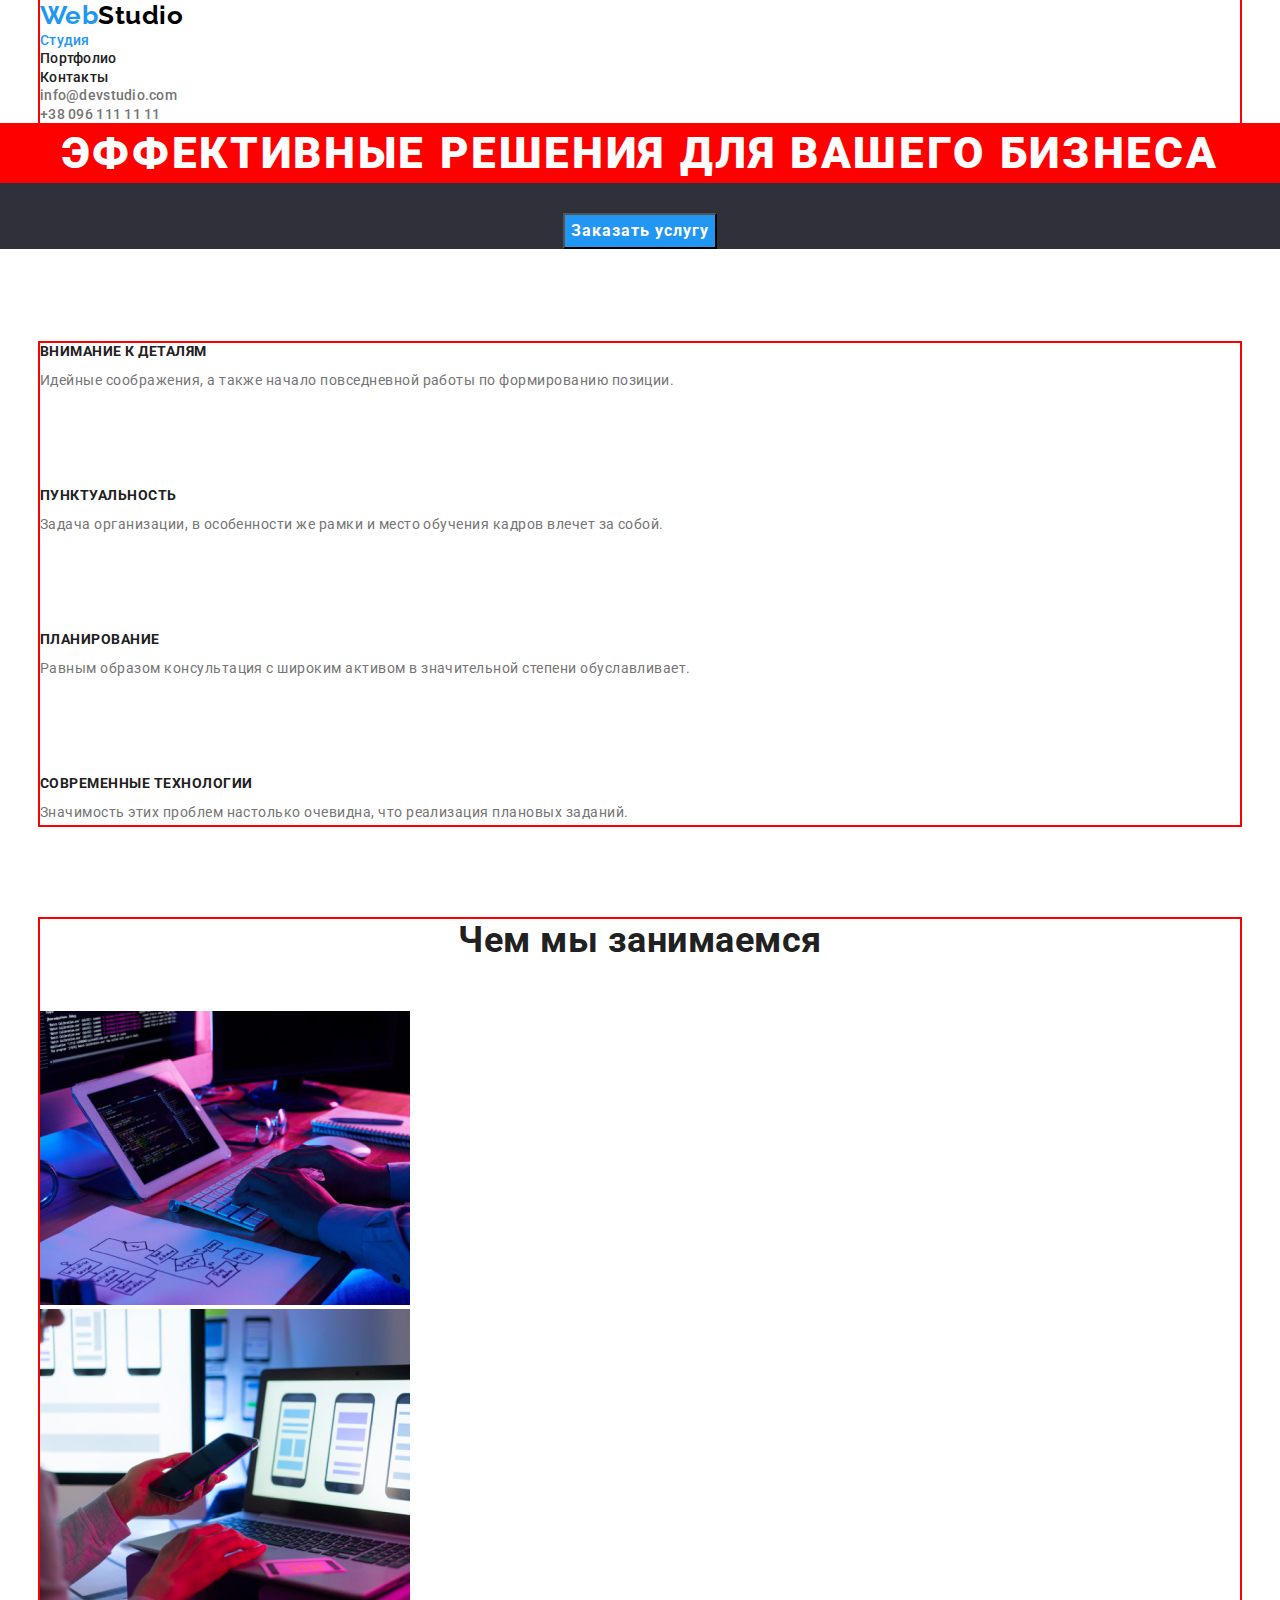
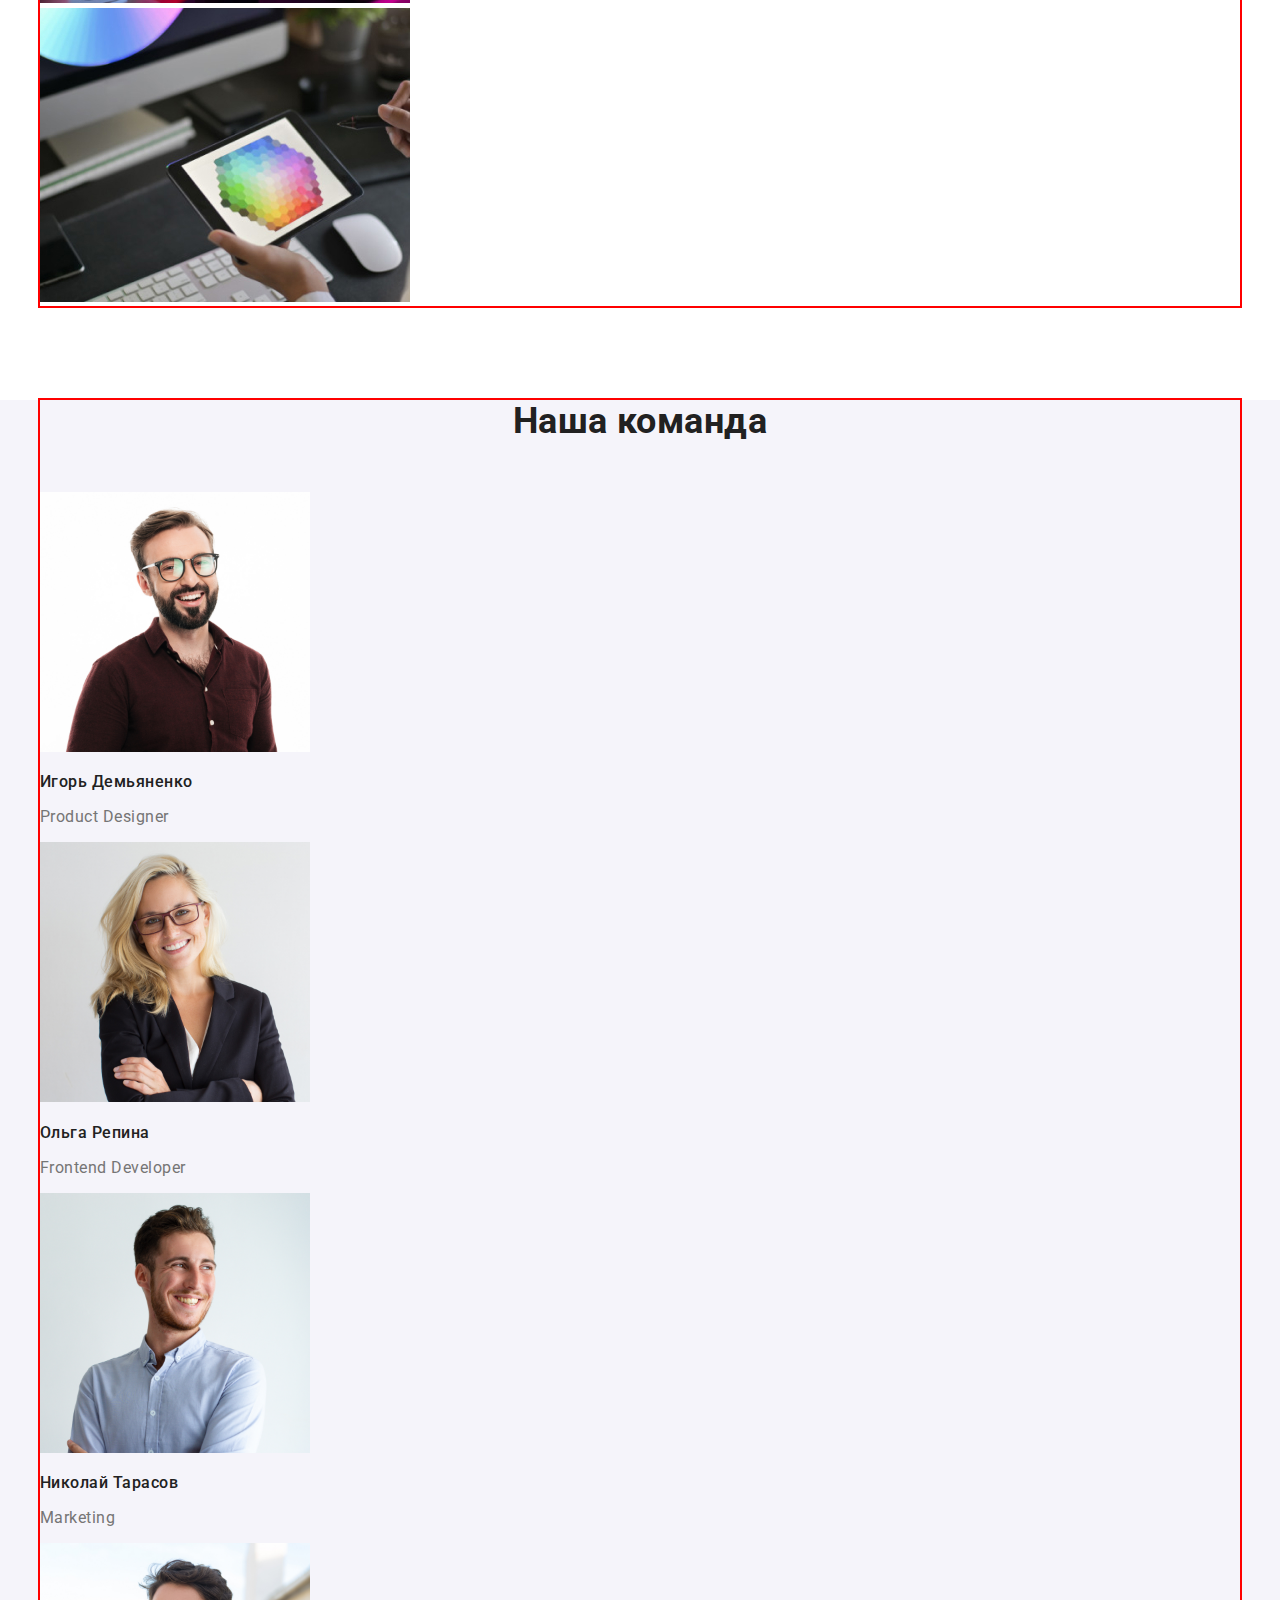
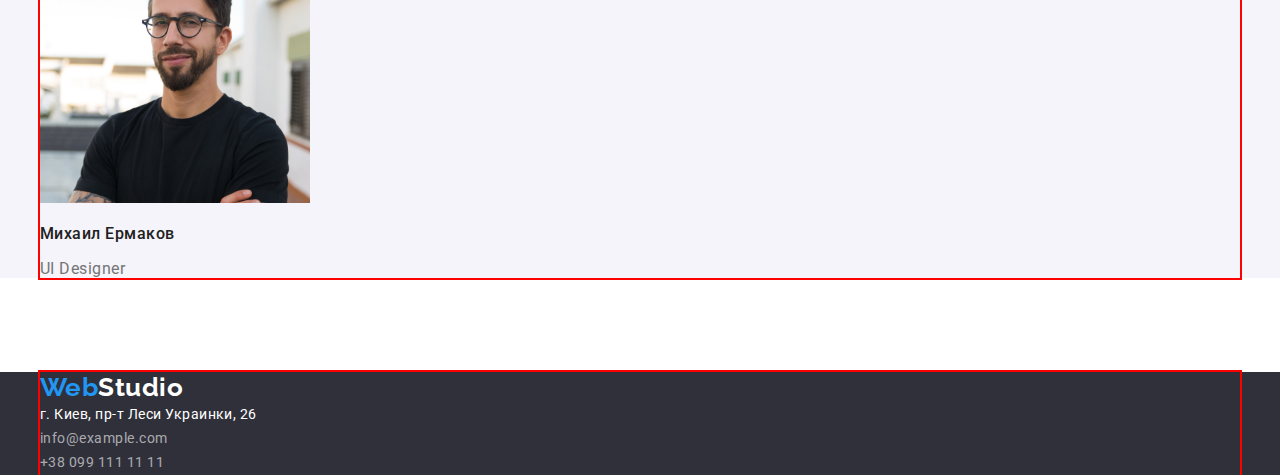
==== index.html @ 892c482a "добавляет марджины на главную страницу" ====
<!DOCTYPE html>
<html lang="ru">
<head>
    <meta charset="UTF-8">
    <meta name="viewport" content="width=device-width, initial-scale=1.0">
    <title>Студия</title>
    <link rel="stylesheet" href="https://cdnjs.cloudflare.com/ajax/libs/modern-normalize/1.0.0/modern-normalize.min.css">
    <link rel="preconnect" href="https://fonts.gstatic.com">
    <link href="https://fonts.googleapis.com/css2?family=Raleway:wght@700&family=Roboto:wght@400;500;700;900&display=swap" rel="stylesheet">
    <link rel="stylesheet" href="./css/styles.css">
</head>
<body>
    <header class="header">
        <div class="container">
        <nav class="navigation">
            <a class="logotype" href="/"><span class="web">Web</span>Studio</a>
            <ul class="navigation-list">
                <li class="navigation-list-item">
                    <a class="navigation-list-link current" href="#">Студия</a>
                </li>
                <li class="navigation-list-item">
                    <a class="navigation-list-link" href="./portfolio.html">Портфолио</a>
                </li>
                <li class="navigation-list-item">
                    <a class="navigation-list-link" href="#">Контакты</a>
                </li>
            </ul>
        </nav>
        <address class="address">
            <ul class="address-link">
                <li class="address-link-item">
                    <a class="address-list-link" href="mailto:info@devstudio.com">info@devstudio.com</a>
                </li> 
                <li class="address-link-item">
                    <a class="address-list-link" href="tel:+380961111111">+38 096 111 11 11</a>
                </li> 
            </ul>
        </address>
        </div>
    </header>
    <main>
        <!-- Hero -->
        <section class="hero">
            <h1 class="hero-title">Эффективные решения для вашего бизнеса</h1>
            <button class="service-btn" type="button">Заказать услугу</button>
        </section>
        <!--Our advantages-->
        <section class="advantages">
            <div class="container">
            <h2 hidden>Наши преимущества</h2>
            <ul class="advantages-list">
                <li class="advantages-list-item">
                    <h3 class="advantages-list-name">Внимание к деталям</h3>
                    <p class="advantages-list-description">Идейные соображения, а также начало повседневной работы по формированию позиции.</p>
                </li>
                <li class="advantages-list-item">
                    <h3 class="advantages-list-name">Пунктуальность</h3>
                    <p class="advantages-list-description">Задача организации, в особенности же рамки и место обучения кадров влечет за собой.</p>
                </li>
                <li class="advantages-list-item">
                    <h3 class="advantages-list-name">Планирование</h3>
                    <p class="advantages-list-description">Равным образом консультация с широким активом в значительной степени обуславливает.</p>
                </li>
                <li class="advantages-list-item">
                    <h3 class="advantages-list-name">Современные технологии</h3>
                    <p class="advantages-list-description">Значимость этих проблем настолько очевидна, что реализация плановых заданий.</p>
                </li>
            </ul>
            </div>
        </section>
        <!--Our doing-->
        <section class="doing">
            <div class="container">
            <h2 class="title-doing">Чем мы занимаемся</h2>
            <ul class="doing-list">
                <li class="doing-list-item">
                    <a class="doing-link" href="./images/our-doing/computer.jpg"><img class="doing-list-img" src="./images/our-doing/computer.jpg" alt="Компьютер" width="370" height="294"></a>
                    
                </li>
                <li class="doing-list-item">
                    <a class="doing-link" href="./images/our-doing/smartphone.jpg"><img class="doing-list-img" src="./images/our-doing/smartphone.jpg" alt="Смартфон" width="370" height="294"></a>
                </li>
                <li class="doing-list-item">
                    <a class="doing-link" href="./images/our-doing/tablet.jpg"><img class="doing-list-img" src="./images/our-doing/tablet.jpg" alt="Планшет" width="370" height="294"></a>
                </li>
            </ul>
            </div>
        </section>
        <!--Our team-->
        <section class="team">
            <div class="container">
            <h2 class="team-title">Наша команда</h2>
            <ul class="team-list">
                <li class="team-list-item">
                    <img class="team-list-img" src="./images/our-team/ihor.jpg" alt="фото первого члена команды" width="270" height="260">
                    <h3 class="team-name">Игорь Демьяненко</h3>
                    <p class="team-position" lang="en">Product Designer</p>
                </li>
                <li class="team-list-item">
                    <img class="team-list-img" src="./images/our-team/olga.jpg" alt="фото второго члена команды" width="270" height="260">
                    <h3 class="team-name">Ольга Репина</h3>
                    <p class="team-position" lang="en">Frontend Developer</p>
                </li>
                <li class="team-list-item">
                    <img class="team-list-img" src="./images/our-team/nikolay.jpg" alt="фото третьего члена команды" width="270" height="260">
                    <h3 class="team-name">Николай Тарасов</h3>
                    <p class="team-position" lang="en">Marketing</p>
                </li>
                <li class="team-list-item">
                    <img class="team-list-img" src="./images/our-team/mikhail.jpg" alt="фото четвертого члена команды" width="270" height="260">
                    <h3 class="team-name">Михаил Ермаков</h3>
                    <p class="team-position" lang="en">UI Designer</p>
                </li>
            </ul>
            </div>
        </section>
    </main>
    <footer>
        <div class="container">
        <a class="logotype" href="/"><span class="web">Web</span><span class="studio">Studio</span></a>
        <ul class="footer-address-list">
            <li class="footer-address-item">
                <a class="footer-address-link" href="https://goo.gl/maps/tAQsHYisjX12qwub9">г. Киев, пр-т Леси Украинки, 26</a>
            </li>
            <li class="footer-address-item">
                <a class="footer-mail-link" href="mailto:info@example.com">info@example.com</a>
            </li>
            <li class="footer-address-item">
                <a class="footer-tel-link" href="tel:+380991111111">+38 099 111 11 11</a>
            </li>
        </ul>
        </div>
    </footer>
</body>
</html>
---- css/styles.css ----
:root {
  --text-font: "Roboto", sans-serif;
  --logo-font: "Raleway", sans-serif;
  --main-text-color: #757575;
  --title-text-color: #212121;
  --accent-color: #2196f3;
  --main-bg-color: #ffffff;
  --accent-bg-color: #f5f4fa;
  --header-bg-color: #2f303a;
}
.container {
  margin-left: auto;
  margin-right: auto;
  width: 1200px;
  outline: 2px solid red;
}

body {
  font-family: var(--text-font);
  color: var(--main-text-color);
  letter-spacing: 0.03em;
}

.address,
.footer-address-list {
  font-style: normal;
}

a {
  text-decoration: none;
}

ul {
  padding: 0;
  margin: 0;
  list-style-type: none;
}

/* ========== COMPONENTS ========== */

.hero,
footer {
  background-color: var(--header-bg-color);
}

.header,
.advantages,
.doing,
.portfolio {
  background-color: var(--main-bg-color);
}

.team {
  background-color: var(--accent-bg-color);
}

.logotype {
  font-family: var(--logo-font);
  font-weight: 700;
  font-size: 26px;
  line-height: 1.192;
  color: #000000;
}
.web {
  color: var(--accent-color);
}

.studio {
  color: #ffffff;
}

/* ========== END COMPONENTS ========== */

/* ========== HEADER ========== */

.navigation-list-link {
  font-weight: 500;
  font-size: 14px;
  line-height: 1.143;
  letter-spacing: 0.02em;
  color: var(--title-text-color);
}

.navigation-list-link:hover,
.navigation-list-link:focus {
  color: var(--accent-color);
}

.navigation-list-link.current {
  color: var(--accent-color);
}

.address-list-link {
  font-weight: 500;
  font-size: 14px;
  line-height: 1.143;
  letter-spacing: 0.02em;
  color: var(--main-text-color);
}

.address-list-link:hover,
.address-list-link:focus {
  color: var(--accent-color);
}

/* ========== END HEADER ========== */

/* ========== HERO ========== */
.hero {
  text-align: center;
}

.hero-title {
  margin-top: 0;
  margin-bottom: 30px;
  font-weight: 900;
  font-size: 44px;
  line-height: 1.364;
  letter-spacing: 0.06em;
  text-transform: uppercase;
  color: #ffffff;
  background-color: red;
}

.service-btn {
  display: inline-block;
  font-weight: 700;
  font-size: 16px;
  line-height: 1.875;
  letter-spacing: 0.06em;
  background-color: var(--accent-color);
  color: #ffffff;
}

.service-btn:hover,
.service-btn:focus {
  background-color: var(--accent-color);
  color: #ffffff;
}
/* ========== END HERO ========== */

/* ========== ADVANTAGES ========== */

.advantages-list {
  margin-top: 94px;
  margin-bottom: 94px;
}

.advantages-list-name {
  margin-top: 0;
  margin-bottom: 10px;
  color: var(--title-text-color);
  font-weight: 700;
  font-size: 14px;
  line-height: 1.143;
  text-align: left;
  text-transform: uppercase;
}

.advantages-list-description {
  margin-top: 0;
  margin-bottom: 94px;
  font-weight: 400;
  font-size: 14px;
  line-height: 1.714;
  text-align: left;
}

/* ========== END ADVANTAGES ========== */

/* ========== DOING ========== */

.title-doing {
  margin-top: 0;
  margin-bottom: 50px;
  color: var(--title-text-color);
  font-weight: 700;
  font-size: 36px;
  line-height: 1.167;
  text-align: center;
}

.doing-list {
  margin-top: 0;
  margin-bottom: 94px;
}
/* ========== END DOING ========== */

/* ========== TEAM ========== */

.team-title {
  margin-top: 94px;
  margin-bottom: 50px;
  color: var(--title-text-color);
  font-weight: 700;
  font-size: 36px;
  line-height: 1.167;
  text-align: center;
}

.team-list {
  margin-top: 0;
  margin-bottom: 94px;
}

.team-name {
  color: var(--title-text-color);
  font-weight: 500;
  font-size: 16px;
  line-height: 1.188;
  /* text-align: center; */
}

.team-position {
  font-weight: 400;
  font-size: 16px;
  line-height: 1.188;
  /* text-align: center; */
}

/* ========== END TEAM ========== */

/* ========== FOOTER ========== */

.footer-address-link {
  font-weight: 400;
  font-size: 14px;
  line-height: 1.714;
  color: #ffffff;
}

.footer-mail-link,
.footer-tel-link {
  font-weight: 400;
  font-size: 14px;
  line-height: 1.714;
  color: rgba(255, 255, 255, 0.6);
}

/* ========== END FOOTER ========== */

/* ========== PORTFOLIO BUTTON ========== */
.filter-btn {
  font-weight: 500;
  font-size: 16px;
  line-height: 1.625;
  text-align: center;
  color: var(--title-text-color);
  background-color: var(--accent-bg-color);
}

.filter-btn:hover,
.filter-btn:focus {
  background-color: var(--accent-color);
  color: #ffffff;
}

/* ========== END PORTFOLIO BUTTON ========== */

/* ========== CARDS ========== */

.title-card {
  font-weight: 700;
  font-size: 18px;
  line-height: 2;
  letter-spacing: 0.06em;
  color: var(--title-text-color);
}

.subtitle-card {
  font-weight: 400;
  font-size: 16px;
  line-height: 1, 875;
  color: var(--main-text-color);
}
/* ========== END CARDS ========== */
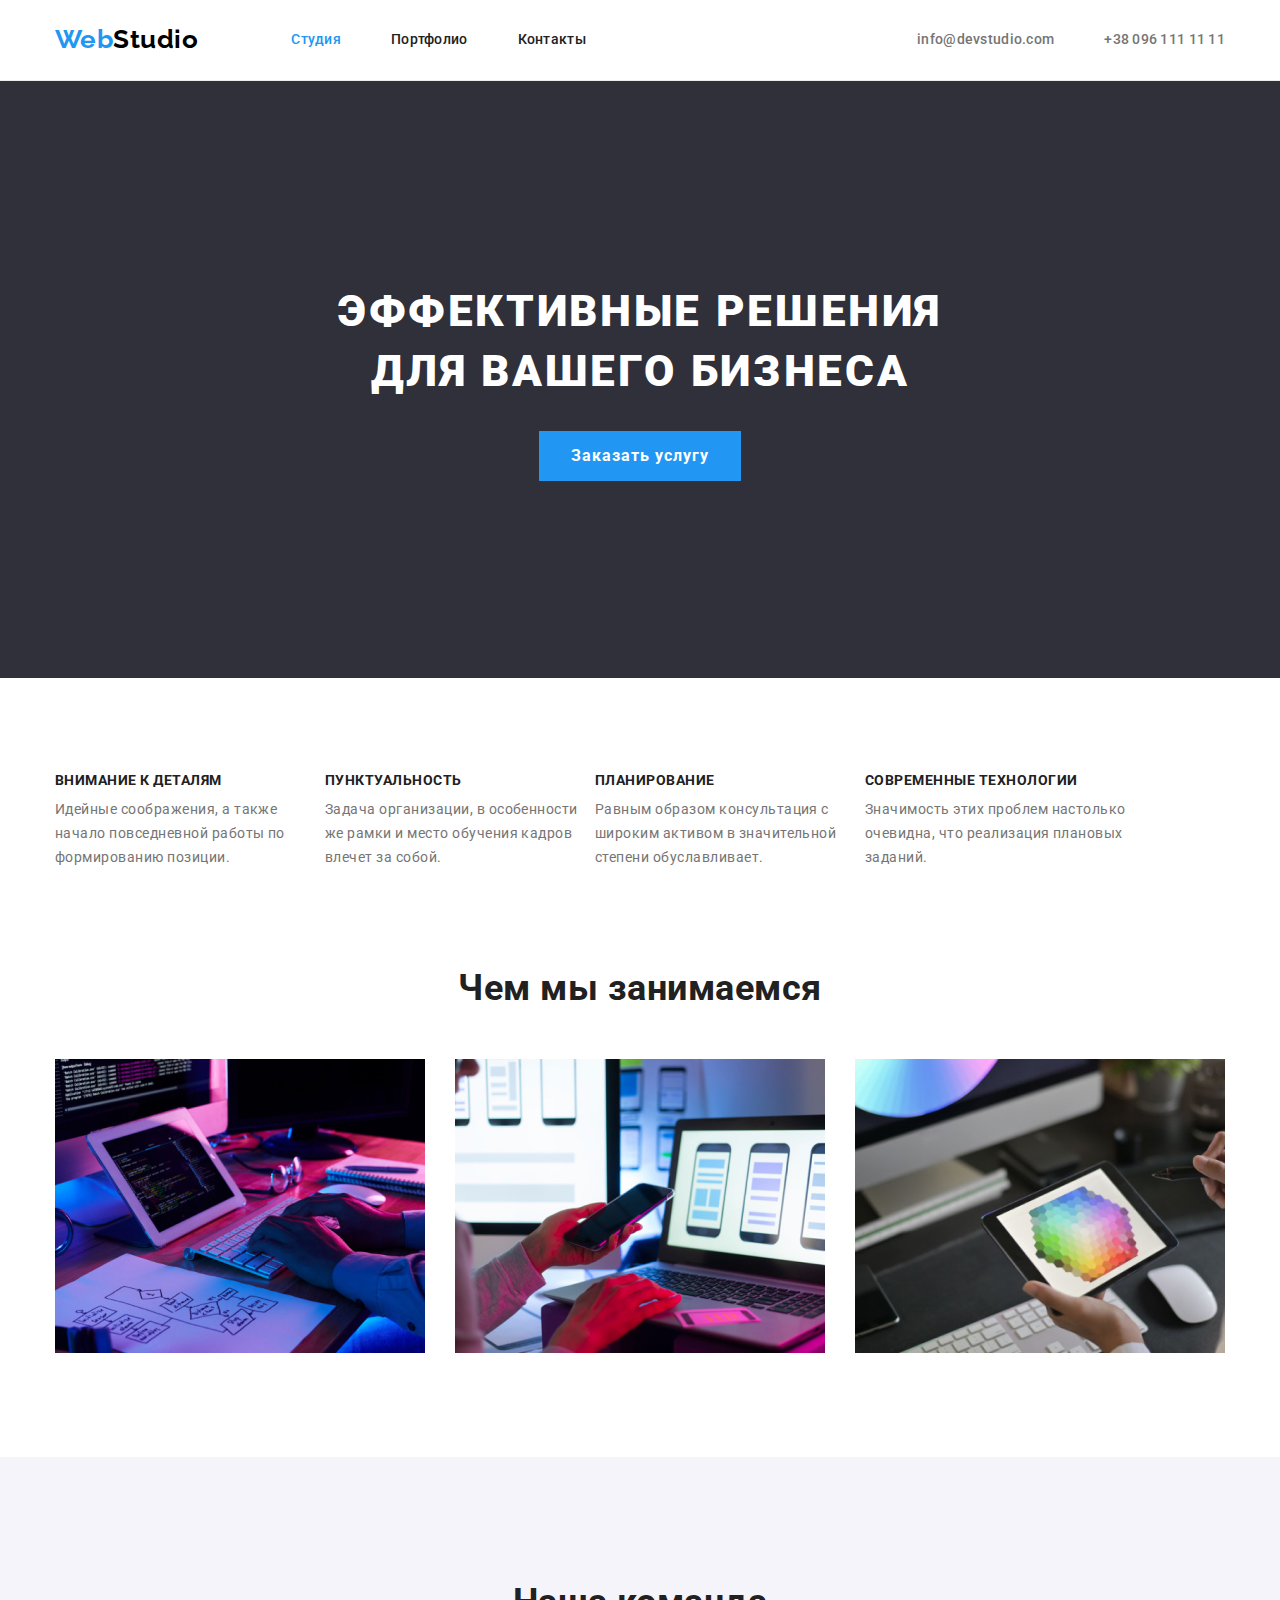
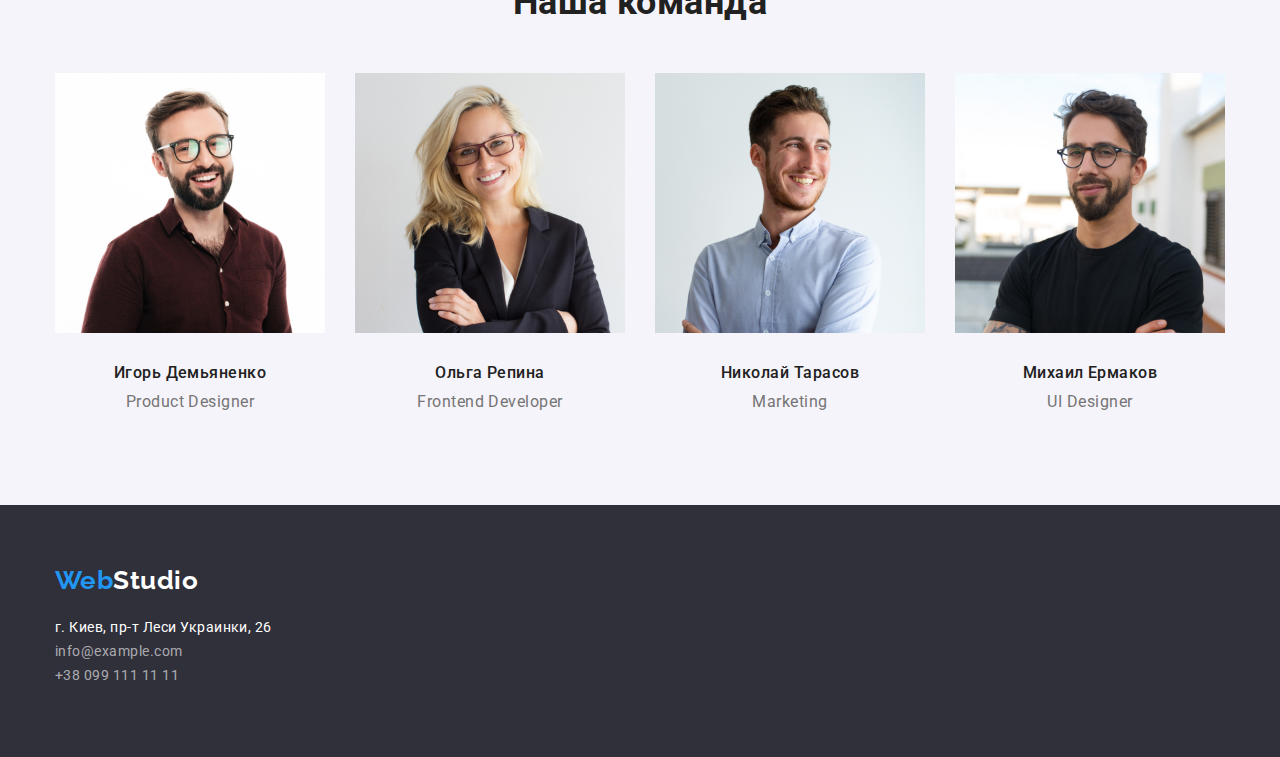
==== commit d80cfa74: "добавляет flex на главную страничку" ====
--- a/index.html
+++ b/index.html
@@ -116,8 +116,8 @@
         </section>
     </main>
     <footer>
-        <div class="container">
-        <a class="logotype" href="/"><span class="web">Web</span><span class="studio">Studio</span></a>
+        <div class="container footer">
+        <a class="logotype footer-logo" href="/"><span class="web">Web</span><span class="studio">Studio</span></a>
         <ul class="footer-address-list">
             <li class="footer-address-item">
                 <a class="footer-address-link" href="https://goo.gl/maps/tAQsHYisjX12qwub9">г. Киев, пр-т Леси Украинки, 26</a>
--- a/css/styles.css
+++ b/css/styles.css
@@ -9,16 +9,21 @@
   --header-bg-color: #2f303a;
 }
 .container {
+  width: 1200px;
   margin-left: auto;
   margin-right: auto;
-  width: 1200px;
-  outline: 2px solid red;
+  padding-left: 15px;
+  padding-right: 15px;
 }
 
 body {
   font-family: var(--text-font);
   color: var(--main-text-color);
   letter-spacing: 0.03em;
+}
+
+img {
+  display: block;
 }
 
 .address,
@@ -73,6 +78,46 @@
 
 /* ========== HEADER ========== */
 
+.header .container {
+  display: flex;
+  align-items: center;
+}
+
+.header {
+  border-bottom: 1px solid #ececec;
+  padding-top: 24px;
+  padding-bottom: 25px;
+}
+
+.navigation {
+  display: flex;
+  align-items: center;
+}
+
+.navigation-list {
+  display: flex;
+}
+
+.address-link {
+  display: flex;
+}
+
+.address-link-item:not(:last-child) {
+  margin-right: 50px;
+}
+
+.address {
+  margin-left: auto;
+}
+
+.logotype {
+  margin-right: 93px;
+}
+
+.navigation-list-item:not(:last-child) {
+  margin-right: 50px;
+}
+
 .navigation-list-link {
   font-weight: 500;
   font-size: 14px;
@@ -107,29 +152,40 @@
 
 /* ========== HERO ========== */
 .hero {
+  height: 597px;
   text-align: center;
 }
 
 .hero-title {
   margin-top: 0;
   margin-bottom: 30px;
+  width: 696px;
+  /* height: 120px; */
+  padding-top: 200px;
   font-weight: 900;
   font-size: 44px;
   line-height: 1.364;
   letter-spacing: 0.06em;
   text-transform: uppercase;
   color: #ffffff;
-  background-color: red;
+  text-align: center;
+  margin-left: auto;
+  margin-right: auto;
 }
 
 .service-btn {
   display: inline-block;
+  min-width: 200px;
+  height: 50px;
+  padding: 10px 32px;
+  margin-bottom: 200px;
   font-weight: 700;
   font-size: 16px;
   line-height: 1.875;
   letter-spacing: 0.06em;
   background-color: var(--accent-color);
   color: #ffffff;
+  border: none;
 }
 
 .service-btn:hover,
@@ -141,11 +197,20 @@
 
 /* ========== ADVANTAGES ========== */
 
+.advantages {
+  /* display: block; */
+  height: 289px;
+  padding-top: 94px;
+  padding-bottom: 94px;
+}
+
 .advantages-list {
-  margin-top: 94px;
-  margin-bottom: 94px;
-}
-
+  display: flex;
+}
+
+.advantages-list-item {
+  width: 270px;
+}
 .advantages-list-name {
   margin-top: 0;
   margin-bottom: 10px;
@@ -158,8 +223,9 @@
 }
 
 .advantages-list-description {
-  margin-top: 0;
-  margin-bottom: 94px;
+  height: 75px;
+  margin-top: 0;
+  margin-bottom: 0;
   font-weight: 400;
   font-size: 14px;
   line-height: 1.714;
@@ -170,6 +236,11 @@
 
 /* ========== DOING ========== */
 
+.doing {
+  height: 490px;
+  padding-bottom: 94px;
+}
+
 .title-doing {
   margin-top: 0;
   margin-bottom: 50px;
@@ -181,15 +252,29 @@
 }
 
 .doing-list {
-  margin-top: 0;
-  margin-bottom: 94px;
+  display: flex;
+}
+
+.doing-list {
+  margin-left: -15px;
+  margin-right: -15px;
+}
+
+.doing-list-item {
+  margin-left: 15px;
+  margin-right: 15px;
 }
 /* ========== END DOING ========== */
 
 /* ========== TEAM ========== */
 
+.team {
+  height: 648px;
+  padding-top: 94px;
+  padding-bottom: 94px;
+}
+
 .team-title {
-  margin-top: 94px;
   margin-bottom: 50px;
   color: var(--title-text-color);
   font-weight: 700;
@@ -199,8 +284,18 @@
 }
 
 .team-list {
-  margin-top: 0;
-  margin-bottom: 94px;
+  display: flex;
+  margin-top: 0;
+  margin-bottom: 0;
+}
+
+.team-list-item {
+  width: 270px;
+  height: 368px;
+}
+
+.team-list-item:not(:last-child) {
+  margin-right: 30px;
 }
 
 .team-name {
@@ -208,19 +303,43 @@
   font-weight: 500;
   font-size: 16px;
   line-height: 1.188;
-  /* text-align: center; */
+  text-align: center;
+  margin-top: 30px;
+  margin-bottom: 10px;
 }
 
 .team-position {
   font-weight: 400;
   font-size: 16px;
   line-height: 1.188;
-  /* text-align: center; */
+  text-align: center;
+  margin-top: 0;
+  margin-bottom: 30px;
 }
 
 /* ========== END TEAM ========== */
 
 /* ========== FOOTER ========== */
+
+footer {
+  height: 252px;
+}
+.container.footer {
+  display: block;
+  vertical-align: middle;
+  padding-top: 60px;
+}
+.footer-logo {
+  width: 145px;
+  height: 31px;
+}
+
+.footer-address-list {
+  width: 231px;
+  height: 81px;
+  margin-right: 0;
+  margin-top: 20px;
+}
 
 .footer-address-link {
   font-weight: 400;
@@ -259,6 +378,27 @@
 
 /* ========== CARDS ========== */
 
+.cards {
+  display: flex;
+  flex-wrap: wrap;
+}
+
+.cards-list {
+  /* width: calc((100%-60px) / 3); */
+  width: 370px;
+  height: 404px;
+  border: 1px solid #eeeeee;
+  margin-right: 30px;
+}
+
+.cards-list:nth-child(3n) {
+  margin-right: 0;
+}
+
+.cards-list:not(:nth-last-child(-n + 3)) {
+  margin-bottom: 30px;
+}
+
 .title-card {
   font-weight: 700;
   font-size: 18px;
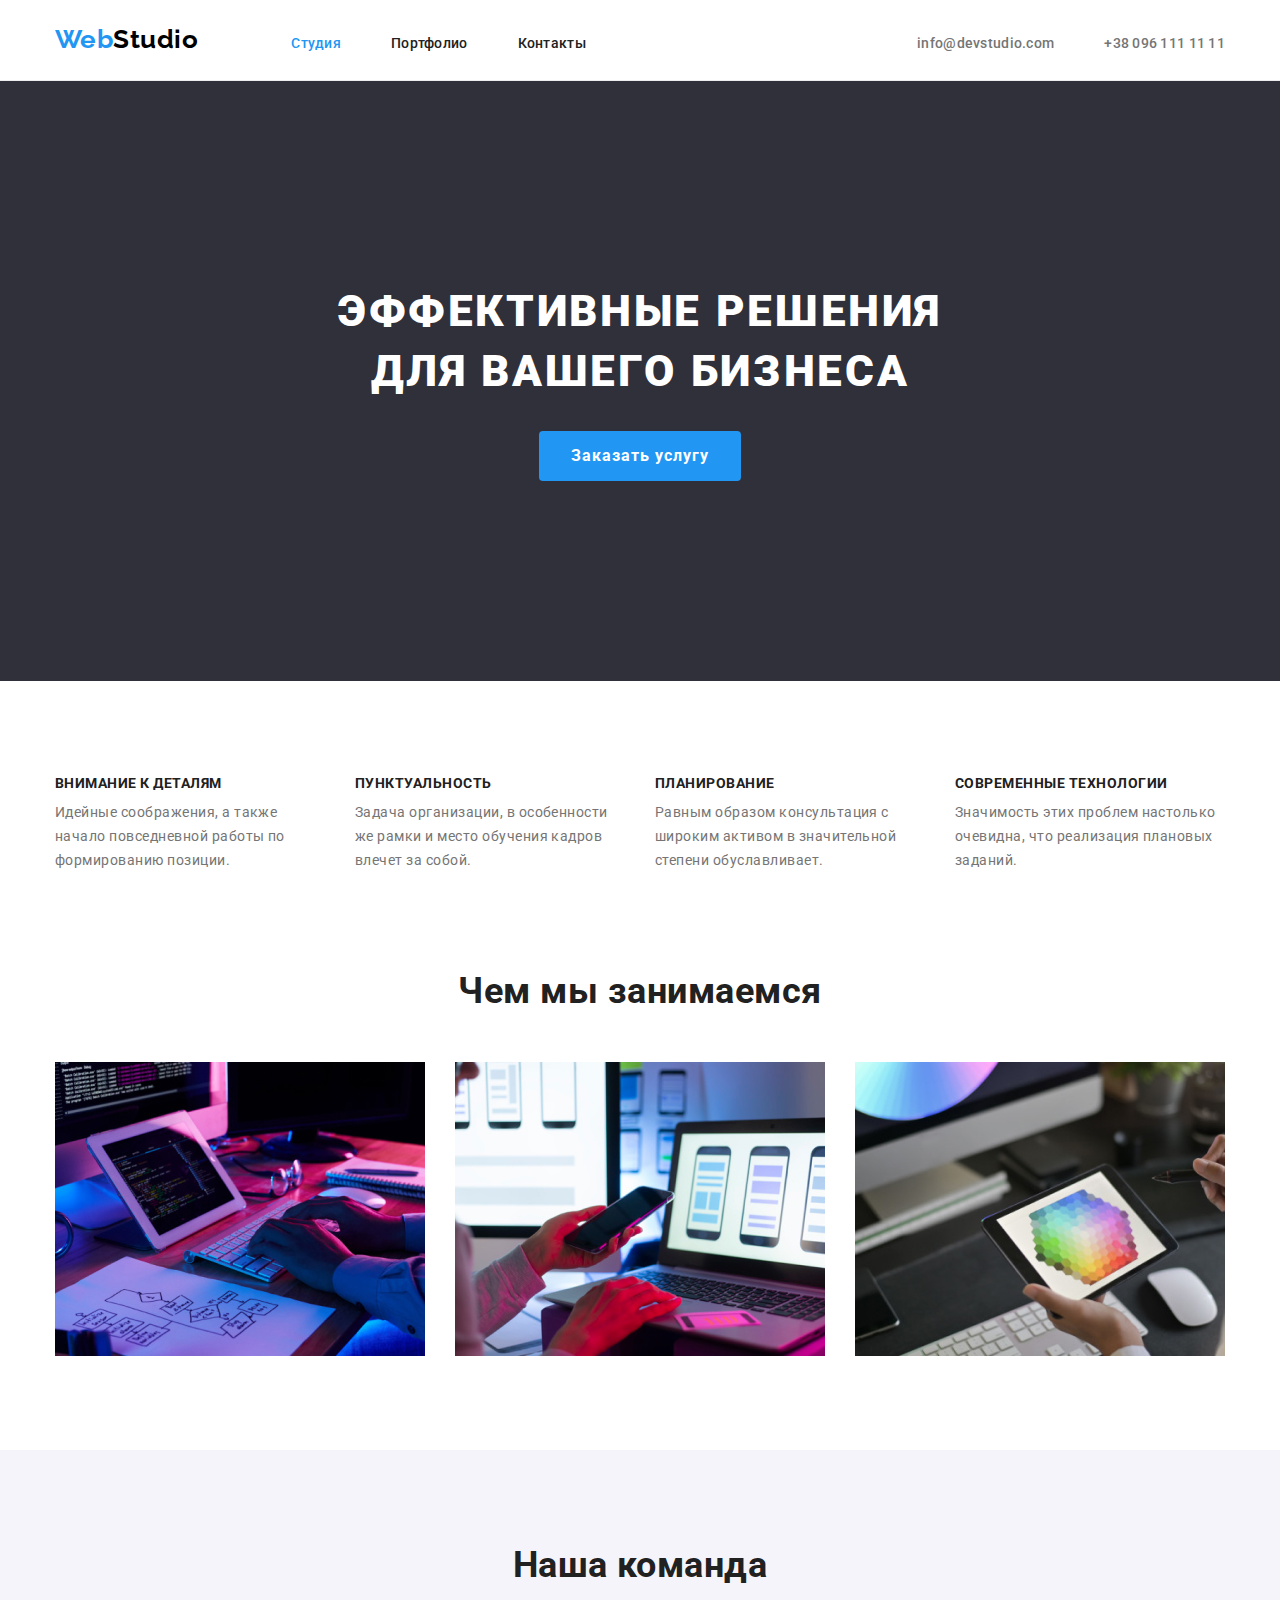
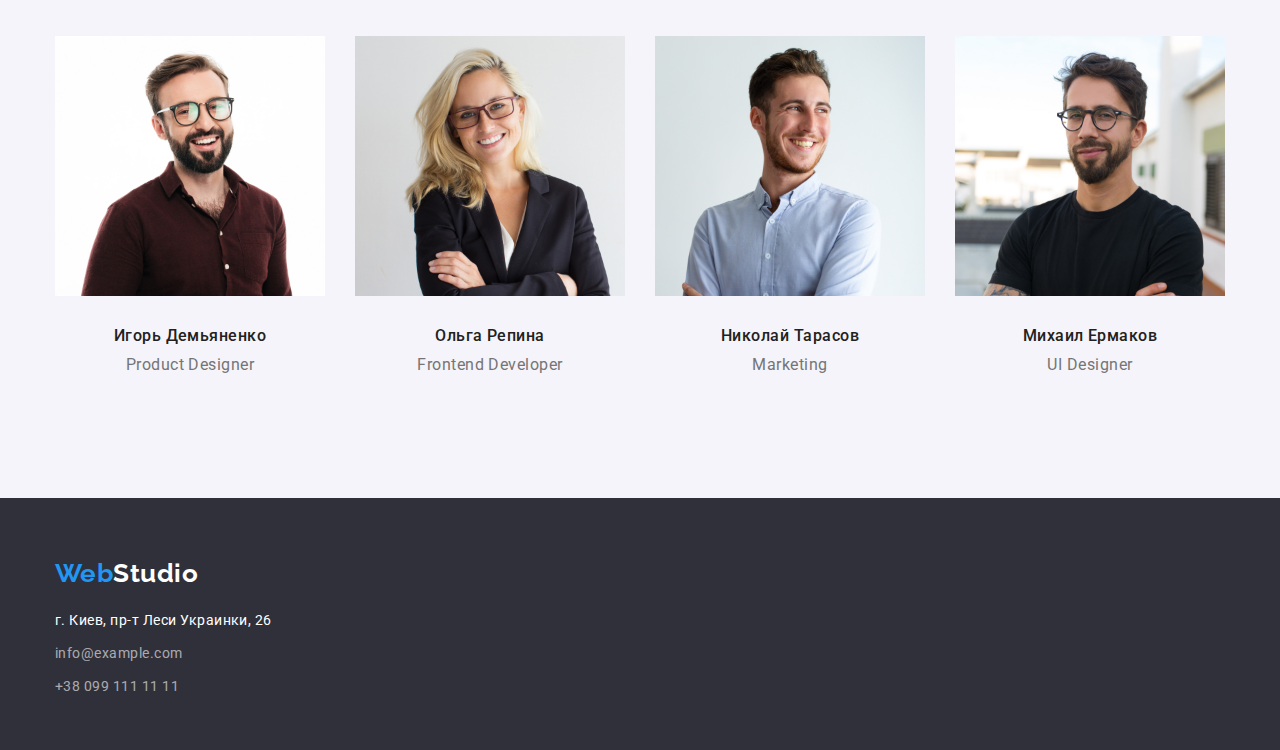
==== commit fd80bdd3: "исправляет дз 3" ====
--- a/index.html
+++ b/index.html
@@ -74,14 +74,14 @@
             <h2 class="title-doing">Чем мы занимаемся</h2>
             <ul class="doing-list">
                 <li class="doing-list-item">
-                    <a class="doing-link" href="./images/our-doing/computer.jpg"><img class="doing-list-img" src="./images/our-doing/computer.jpg" alt="Компьютер" width="370" height="294"></a>
+                    <img class="doing-list-img" src="./images/our-doing/computer.jpg" alt="Компьютер" width="370" height="294">
                     
                 </li>
                 <li class="doing-list-item">
-                    <a class="doing-link" href="./images/our-doing/smartphone.jpg"><img class="doing-list-img" src="./images/our-doing/smartphone.jpg" alt="Смартфон" width="370" height="294"></a>
+                    <img class="doing-list-img" src="./images/our-doing/smartphone.jpg" alt="Смартфон" width="370" height="294">
                 </li>
                 <li class="doing-list-item">
-                    <a class="doing-link" href="./images/our-doing/tablet.jpg"><img class="doing-list-img" src="./images/our-doing/tablet.jpg" alt="Планшет" width="370" height="294"></a>
+                    <img class="doing-list-img" src="./images/our-doing/tablet.jpg" alt="Планшет" width="370" height="294">
                 </li>
             </ul>
             </div>
@@ -93,23 +93,31 @@
             <ul class="team-list">
                 <li class="team-list-item">
                     <img class="team-list-img" src="./images/our-team/ihor.jpg" alt="фото первого члена команды" width="270" height="260">
+                <div class="team-card">
                     <h3 class="team-name">Игорь Демьяненко</h3>
                     <p class="team-position" lang="en">Product Designer</p>
+                </div>
                 </li>
                 <li class="team-list-item">
                     <img class="team-list-img" src="./images/our-team/olga.jpg" alt="фото второго члена команды" width="270" height="260">
+                <div class="team-card">
                     <h3 class="team-name">Ольга Репина</h3>
                     <p class="team-position" lang="en">Frontend Developer</p>
+                </div>
                 </li>
                 <li class="team-list-item">
                     <img class="team-list-img" src="./images/our-team/nikolay.jpg" alt="фото третьего члена команды" width="270" height="260">
+                <div class="team-card">
                     <h3 class="team-name">Николай Тарасов</h3>
                     <p class="team-position" lang="en">Marketing</p>
+                </div>
                 </li>
                 <li class="team-list-item">
                     <img class="team-list-img" src="./images/our-team/mikhail.jpg" alt="фото четвертого члена команды" width="270" height="260">
+                <div class="team-card">
                     <h3 class="team-name">Михаил Ермаков</h3>
                     <p class="team-position" lang="en">UI Designer</p>
+                </div>
                 </li>
             </ul>
             </div>
@@ -122,7 +130,7 @@
             <li class="footer-address-item">
                 <a class="footer-address-link" href="https://goo.gl/maps/tAQsHYisjX12qwub9">г. Киев, пр-т Леси Украинки, 26</a>
             </li>
-            <li class="footer-address-item">
+            <li class="footer-address-item mail">
                 <a class="footer-mail-link" href="mailto:info@example.com">info@example.com</a>
             </li>
             <li class="footer-address-item">
--- a/css/styles.css
+++ b/css/styles.css
@@ -85,8 +85,8 @@
 
 .header {
   border-bottom: 1px solid #ececec;
-  padding-top: 24px;
   padding-bottom: 25px;
+  align-items: center;
 }
 
 .navigation {
@@ -100,6 +100,12 @@
 
 .address-link {
   display: flex;
+}
+
+.navigation-list-link,
+.address-list-link {
+  display: block;
+  padding-top: 32px;
 }
 
 .address-link-item:not(:last-child) {
@@ -112,6 +118,7 @@
 
 .logotype {
   margin-right: 93px;
+  padding-top: 24px;
 }
 
 .navigation-list-item:not(:last-child) {
@@ -152,7 +159,9 @@
 
 /* ========== HERO ========== */
 .hero {
-  height: 597px;
+  /* height: 597px; */
+  padding-top: 200px;
+  padding-bottom: 200px;
   text-align: center;
 }
 
@@ -161,7 +170,7 @@
   margin-bottom: 30px;
   width: 696px;
   /* height: 120px; */
-  padding-top: 200px;
+  /* padding-top: 200px; */
   font-weight: 900;
   font-size: 44px;
   line-height: 1.364;
@@ -178,7 +187,8 @@
   min-width: 200px;
   height: 50px;
   padding: 10px 32px;
-  margin-bottom: 200px;
+  border-radius: 4px;
+  /* margin-bottom: 200px; */
   font-weight: 700;
   font-size: 16px;
   line-height: 1.875;
@@ -211,6 +221,11 @@
 .advantages-list-item {
   width: 270px;
 }
+
+.advantages-list-item:not(:last-child) {
+  margin-right: 30px;
+}
+
 .advantages-list-name {
   margin-top: 0;
   margin-bottom: 10px;
@@ -237,7 +252,7 @@
 /* ========== DOING ========== */
 
 .doing {
-  height: 490px;
+  /* height: 490px; */
   padding-bottom: 94px;
 }
 
@@ -275,6 +290,7 @@
 }
 
 .team-title {
+  margin-top: 0;
   margin-bottom: 50px;
   color: var(--title-text-color);
   font-weight: 700;
@@ -291,7 +307,7 @@
 
 .team-list-item {
   width: 270px;
-  height: 368px;
+  /* height: 368px; */
 }
 
 .team-list-item:not(:last-child) {
@@ -304,8 +320,9 @@
   font-size: 16px;
   line-height: 1.188;
   text-align: center;
-  margin-top: 30px;
+  margin-top: 0;
   margin-bottom: 10px;
+  padding-top: 30px;
 }
 
 .team-position {
@@ -314,7 +331,8 @@
   line-height: 1.188;
   text-align: center;
   margin-top: 0;
-  margin-bottom: 30px;
+  margin-bottom: 0;
+  padding-bottom: 30px;
 }
 
 /* ========== END TEAM ========== */
@@ -322,16 +340,23 @@
 /* ========== FOOTER ========== */
 
 footer {
-  height: 252px;
+  padding-top: 60px;
+  padding-bottom: 60px;
 }
 .container.footer {
   display: block;
   vertical-align: middle;
-  padding-top: 60px;
 }
 .footer-logo {
-  width: 145px;
-  height: 31px;
+  padding-top: 0;
+  margin-right: 0;
+  /* width: 145px;
+  height: 31px; */
+}
+
+.footer-address-item.mail {
+  margin-top: 9px;
+  margin-bottom: 9px;
 }
 
 .footer-address-list {
@@ -359,11 +384,38 @@
 /* ========== END FOOTER ========== */
 
 /* ========== PORTFOLIO BUTTON ========== */
+
+.portfolio {
+  padding-top: 94px;
+  padding-bottom: 94px;
+}
+.portfolio-list {
+  display: flex;
+  /* width: 611px;
+  height: 54px; */
+  margin-bottom: 50px;
+  justify-content: center;
+  /* text-align: center; */
+  margin-left: auto;
+  margin-right: auto;
+}
+
+.portfolio-list-item {
+  /* height: 38px; */
+}
+
+.portfolio-list-item:not(:last-child) {
+  margin-right: 8px;
+}
+
 .filter-btn {
+  padding: 6px 22px;
+  border-radius: 4px;
   font-weight: 500;
   font-size: 16px;
   line-height: 1.625;
   text-align: center;
+  border: none;
   color: var(--title-text-color);
   background-color: var(--accent-bg-color);
 }
@@ -386,7 +438,7 @@
 .cards-list {
   /* width: calc((100%-60px) / 3); */
   width: 370px;
-  height: 404px;
+  /* height: 404px; */
   border: 1px solid #eeeeee;
   margin-right: 30px;
 }
@@ -399,18 +451,31 @@
   margin-bottom: 30px;
 }
 
+.text {
+  margin: 0;
+  padding: 0;
+  /* width: 322px;
+  height: 70px; */
+  padding: 20px 24px;
+}
+
 .title-card {
+  margin: 0;
+  padding: 0;
+  height: 36px;
   font-weight: 700;
   font-size: 18px;
   line-height: 2;
+  margin-bottom: 4px;
   letter-spacing: 0.06em;
   color: var(--title-text-color);
 }
 
 .subtitle-card {
+  margin: 0;
   font-weight: 400;
   font-size: 16px;
-  line-height: 1, 875;
+  line-height: 1.875;
   color: var(--main-text-color);
 }
 /* ========== END CARDS ========== */
